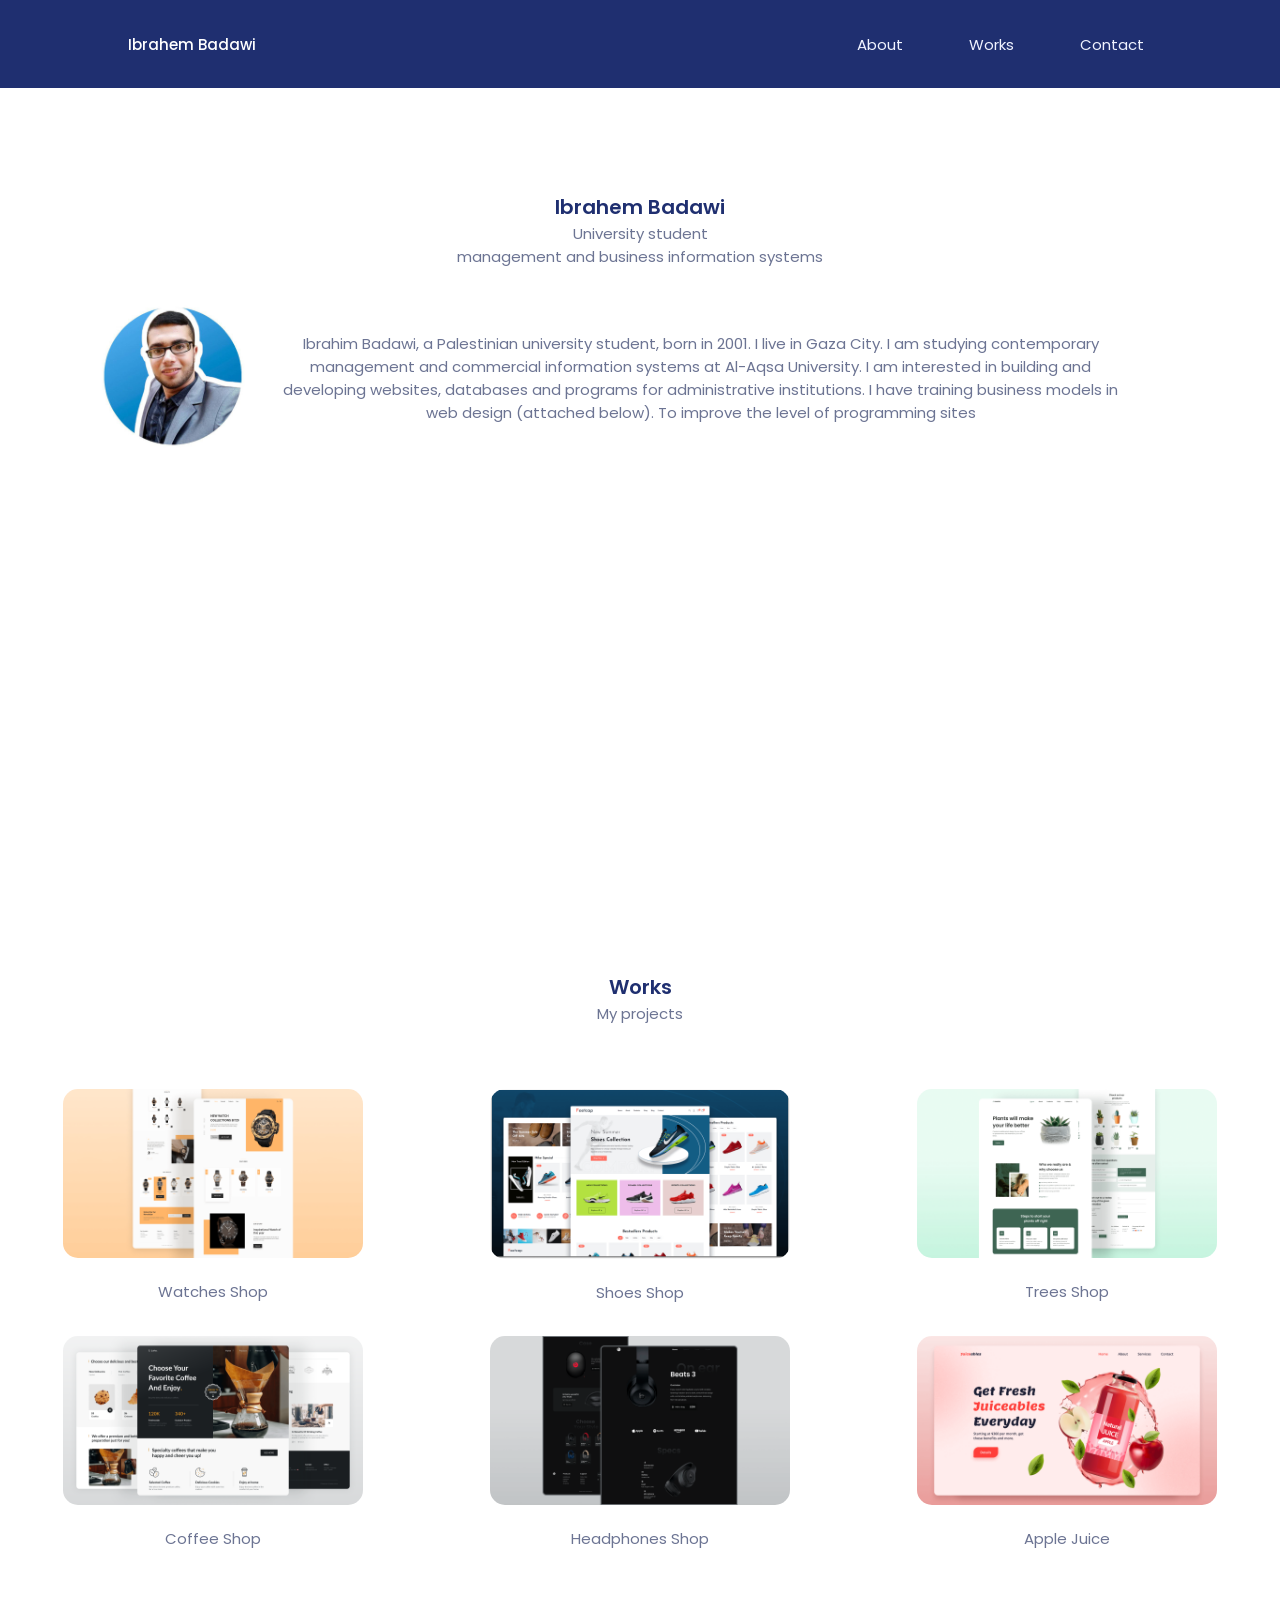
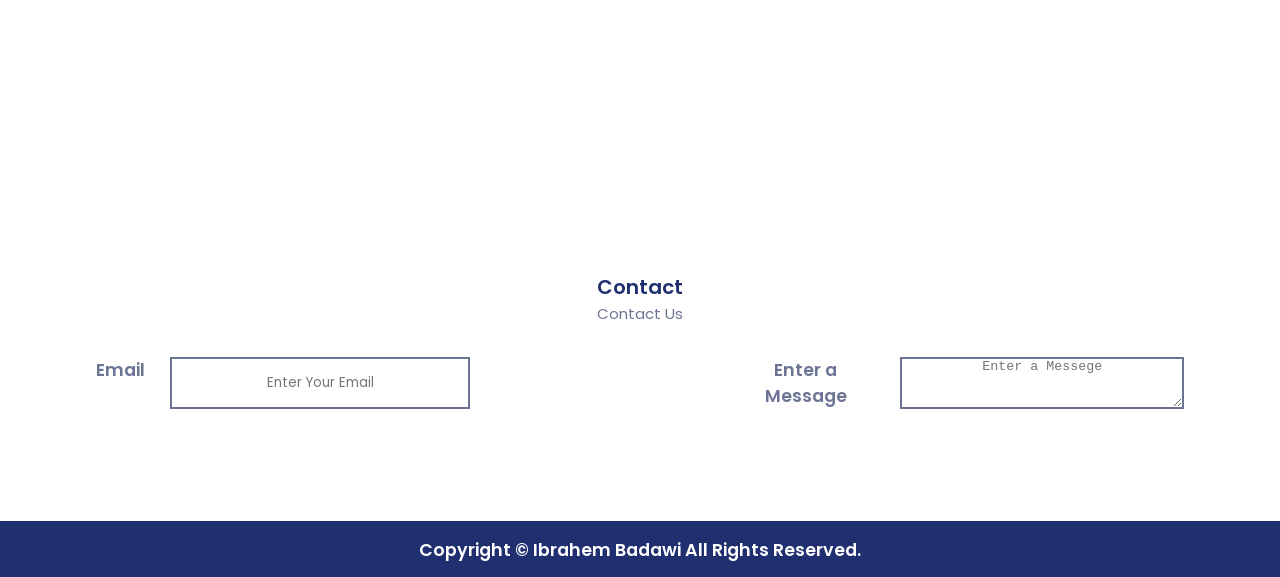
==== index.html @ 9499c229 "HomeWork" ====
<!DOCTYPE html>
<html lang="en">
<head>
    <meta charset="UTF-8">
    <meta http-equiv="X-UA-Compatible" content="IE=edge">
    <meta name="viewport" content="width=device-width, initial-scale=1.0">
    <!--google font-->
    <link rel="preconnect" href="https://fonts.googleapis.com">
    <link rel="preconnect" href="https://fonts.gstatic.com" crossorigin>
    <link href="https://fonts.googleapis.com/css2?family=Poppins:wght@300;400;500;600;700;800;900&display=swap"
        rel="stylesheet">
    <!--CSS-->
    <link rel="stylesheet" href="style.css">
    <title>MyWebSite</title>
</head>
<body>
    <header class="header">
        <nav class="nav container">
            <a href="#" class="nav__logo">
                Ibrahem Badawi
            </a>

            <div class="nav__menu">
                <ul class="nav__list">
                    <li class="nav__item">
                        <a href="#about" class="nav__link">
                            <span>About</span>
                        </a>
                    </li>
            
                    <li class="nav__item">
                        <a href="#works" class="nav__link">
                            <span>Works</span>
                        </a>
                    </li>

                    <li class="nav__item">
                        <a href="#contact" class="nav__link">
                            <span>Contact</span>
                        </a>
                    </li>
                </ul>
            </div>
        </nav>
    </header>
    <section class="about" id="about">
            <div class="detail">
                <h2 class="section__title">Ibrahem Badawi</h2>
                <span>University student <br> management and business information systems</span>
            </div>
            <div class="details">
                <div class="detail__img">
                    <img src="img/photo_2022-12-18_15-21-32.jpg" alt="">
                </div>
                <p>
                    Ibrahim Badawi, a Palestinian university student, born in 2001. I live in Gaza City. I am studying contemporary
                    management and commercial information systems at Al-Aqsa University. I am interested in building and developing
                    websites, databases and programs for administrative institutions. I have training business models in web design
                    (attached below). To improve the level of programming sites
                </p>
            </div>
    </section>

    <section class="works" id="works">
        <div class="detail">
            <h2 class="section__title">Works</h2>
            <span>My projects</span>
        </div>
        <div class="projects">
            <div class="project">
                <figure>
                    <img src="img/home.png" alt="Watches Shop" width="300px" height="250">
                    <br>
                    <figcaption>Watches Shop</figcaption>
                </figure>
            </div>

            <div class="project">
                <figure>
                    <img src="img/desktop.png" alt="Shoes Shop" width="300px" height="250">
                    <br>
                    <figcaption>Shoes Shop</figcaption>
                </figure>
            </div>

            <div class="project">
                <figure>
                    <img src="img/preview (3).png" alt="Trees Shop" width="300px" height="250">
                    <br>
                    <figcaption>Trees Shop</figcaption>
                </figure>
            </div>

            <div class="project">
                <figure>
                    <img src="img/preview (7).png" alt="Coffee Shop" width="300px" height="250">
                    <br>
                    <figcaption>Coffee Shop</figcaption>
                </figure>
            </div>

            <div class="project">
                <figure>
                    <img src="img/preview.png" alt="Headphones Shop" width="300px" height="250">
                    <br>
                    <figcaption>Headphones Shop</figcaption>
                </figure>
            </div>

            <div class="project">
                <figure>
                    <img src="img/preview1.png" alt="Apple Juice" width="300px" height="250">
                    <br>
                    <figcaption>Apple Juice</figcaption>
                </figure>
            </div>
        </div>
    </section>

    <section class="contact" id="contact">
        <div class="detail">
            <h2 class="section__title">Contact</h2>
            <span>Contact Us</span>

            <form action="" method="post">
                <div class="input">
                    <label for="">
                        <h3>Email</h3>
                    </label>
                    <input type="email" placeholder="Enter Your Email">
                </div>

                <div class="message">
                    <label for="message">
                        <h3>Enter a Message</h3>
                    </label>
                    <textarea name="messege" id="messege" placeholder="Enter a Messege"></textarea>
                </div>
            </form>
        </div>
    </section>

    <footer class="footer">
        <h3>Copyright © Ibrahem Badawi All Rights Reserved.</h3>
    </footer>
</body>
</html>
---- style.css ----
:root {
    --header-height: 3.5rem;
    /*colors*/
    --first-color: hsl(228, 66%, 53%);
    --first-color-alt: hsl(228, 66%, 47%);
    --first-color-light: hsl(228, 62%, 59%);
    --first-color-lighten: hsl(228, 100%, 97%);
    --second-color: hsl(25, 83%, 53%);
    --title-color: hsl(228, 57%, 28%);
    --text-color: hsl(228, 15%, 50%);
    --text-color-light: hsl(228, 12%, 75%);
    --border-color: hsl(228, 99%, 98%);
    --body-color: #fff;
    --container-color: #fff;


    /*font*/
    --body-font: 'Poppins', sans-serif;
    --biggest-font-size: 2.25rem;
    --h1-font-size: 1.5rem;
    --h2-font-size: 1.25rem;
    --h3-font-size: 1rem;
    --normal-font-size: .938rem;
    --small-font-size: .813rem;
    --smaller-font-size: .75rem;

    /*font weight*/
    --font-medium: 500;
    --font-semi-bold: 600;

    /*z-index*/
    --z-tooltip: 10;
    --z-fixed: 100;
}

*{
    box-sizing: border-box;
    padding: 0;
    margin: 0;
}
html {
    scroll-behavior: smooth;
}
body {
    font-family: var(--body-font);
    font-size: var(--normal-font-size);
    background-color: var(--body-color);
    color: var(--text-color);
    transition: .3s;
}

h1,
h2,
h3 {
    color: var(--title-color);
    font-weight: var(--font-semi-bold);
}

ul {
    list-style: none;
}

a {
    text-decoration: none;
}

img {
    max-width: 100%;
    height: auto;
}

input,
button {
    font-family: var(--body-font);
    outline: none;
    border: none;
}

/*Reusabe css classes*/
.container {
    max-width: 1024px;
    margin-left: auto;
    margin-right: auto;
}

.grid {
    display: grid;
}

.section {
    padding: 4rem 0 2rem;
}
.section__title {
    font-size: var(--h2-font-size);
}

.section__title span {
    color: var(--second-color);
}

.section__subtitle {
    display: block;
    font-size: var(--small-font-size);
    color: var(--second-color);
}

.main {
    overflow: hidden;
    /*For SCROLL REVEAL ANIMAITION*/
}

/*Header & Nav*/
.header {
    position: fixed;
    top: 0;
    left: 0;
    width: 100%;
    background-color: var(--title-color);
    z-index: var(--z-fixed);
    padding: 1rem 2rem;
    transition: .4s;
}
.nav{
    height: var(--header-height);
    display: flex;
    justify-content: space-between;
    align-items: center;
}
.nav__list{
    display: flex;
    justify-content: space-between;
    align-items: center;
}
.nav__link{
    color: var(--first-color-lighten);
    display: flex;
    margin-left: 50px;
    padding: .5rem;
    border-radius: 50%;
    transition: .4s;
}
.nav__link:hover{
    color: var(--text-color-light);
}
.nav__logo{
    color: #fff;
    display: inline-flex;
    align-items: center;
    column-gap: .25rem;
    font-weight: var(--font-medium);
    transition: .3s;
}

/*about*/
.about{
    margin-top: var(--header-height);
    height: calc(100vh - var(--header-height));
    text-align: center;
    align-items: center;
    padding: 4rem 0 0rem;
    margin-top: 10%;
}
.about h2{
    text-align: center;
}
.details{
    display: flex;
    padding: 0 6rem;
}
.detail__img{
    width: 50%;
}
.about img{
    margin-top: 2rem;
    width: 150px;
    height: 150px;
    border-radius: 30%;
}
.about p{
    margin-top: 4rem;
    padding: 0 4rem 0 2rem;
}

/*works*/
.works{
    height: 100vh;
    text-align: center;
    align-items: center;
    
}
.projects{
    display: grid;
    grid-template-columns: repeat(3, 1fr);
    padding: 2rem 0 ;
}
.project{
    border-radius: 15px;
    margin-top: 2rem;
    transition: .3s;
    overflow: hidden;
}
.project img{
    border-radius: 15px;
    transition: .3s;

}
.project:hover img{
    cursor: pointer;
    transform: scale(1.1);
}
figcaption{
    margin-top: 1rem;
}

/*contact*/

.detail{
    text-align: center;
    align-items: center;
}
form{
    display: grid;
    grid-template-columns: repeat(2, 1fr);
    padding: 2rem 0 ;
}
.input, .message{
    display: flex;
    padding: 0 6rem;
}
label{
    color: var(--text-color);
}
label h3{
    color: var(--text-color);
    margin-right: 25px;
}
input{
    width: 300px;
    border: 2px solid var(--text-color);
    text-align: center;
}
textarea{
    width: 300px;
    border: 2px solid var(--text-color);
    text-align: center;
    outline: none;
}



/*footer*/
footer{
    height: var(--header-height);
    background-color: var(--title-color);
    z-index: var(--z-fixed);
    padding: 1rem 2rem;
    text-align: center;
    align-items: center;
    transition: .4s;
    margin-top: 5rem;
}
footer h3{
    color: #fff;
}
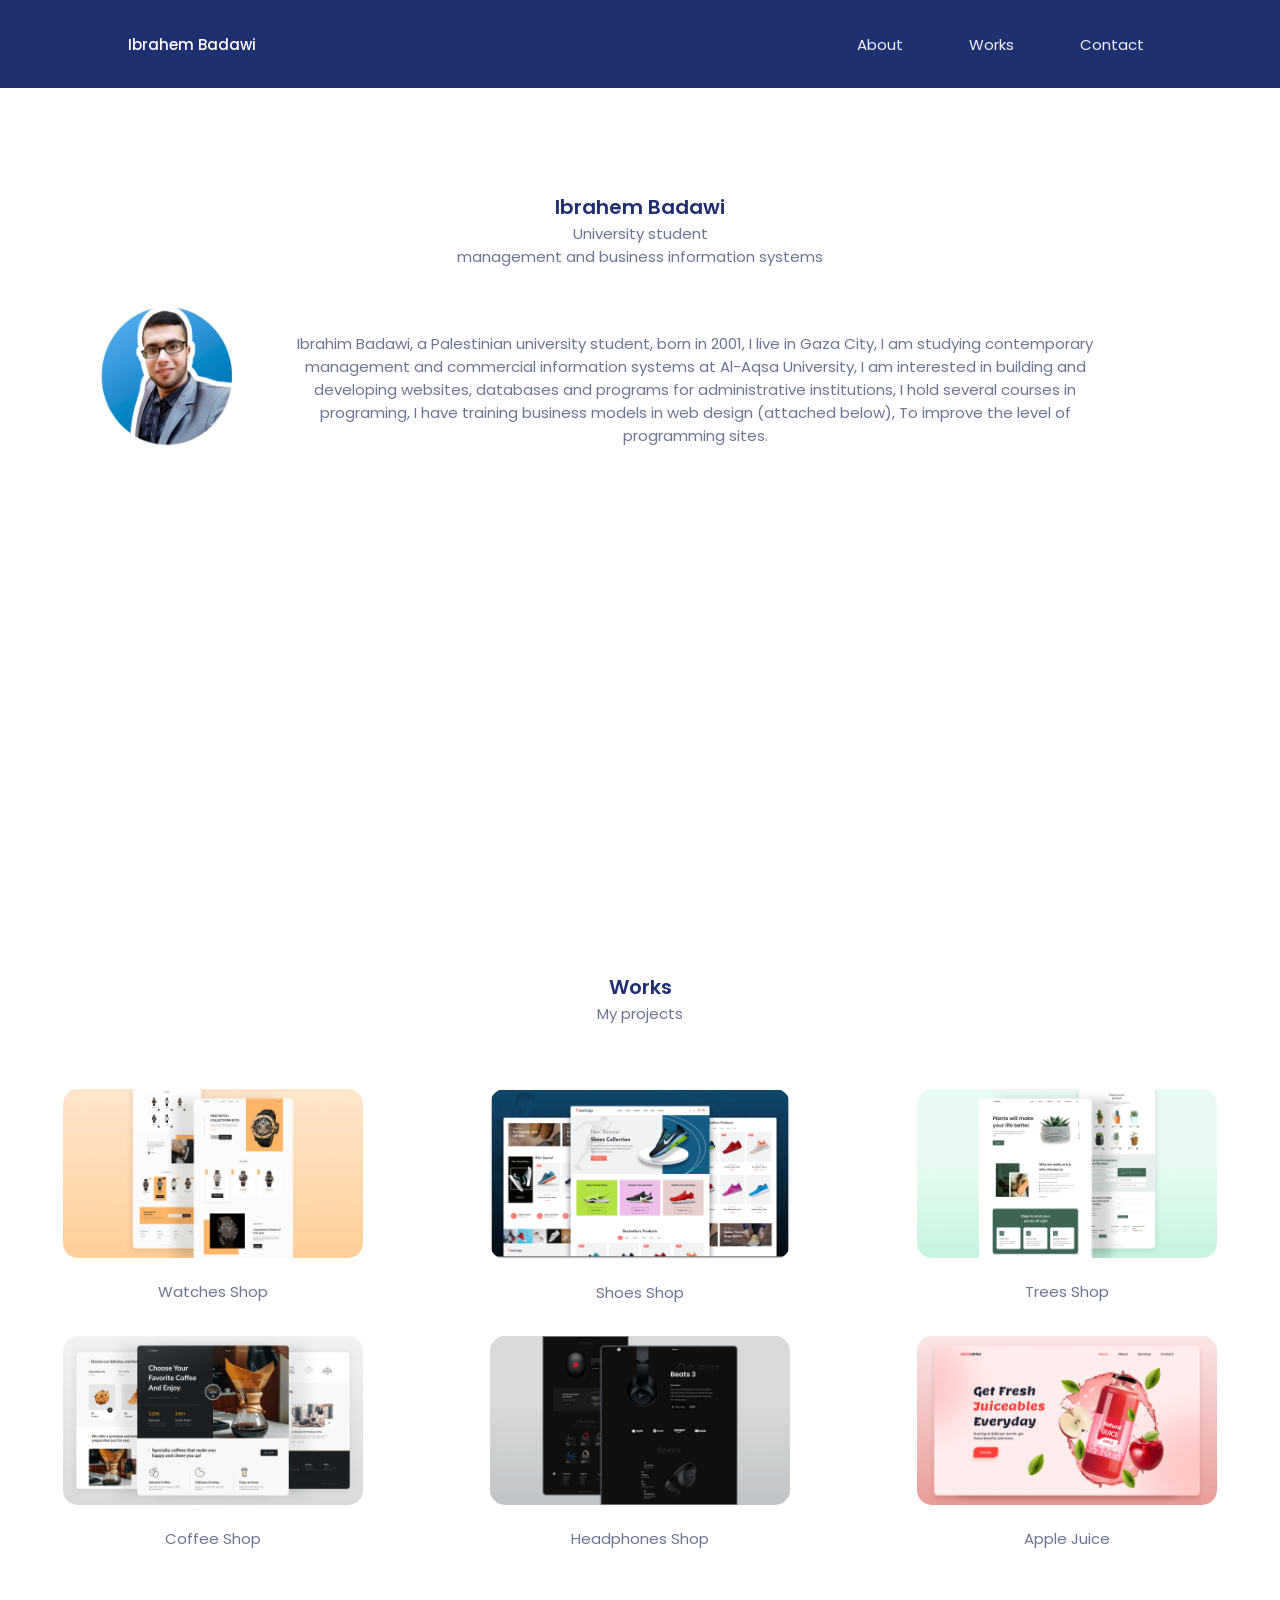
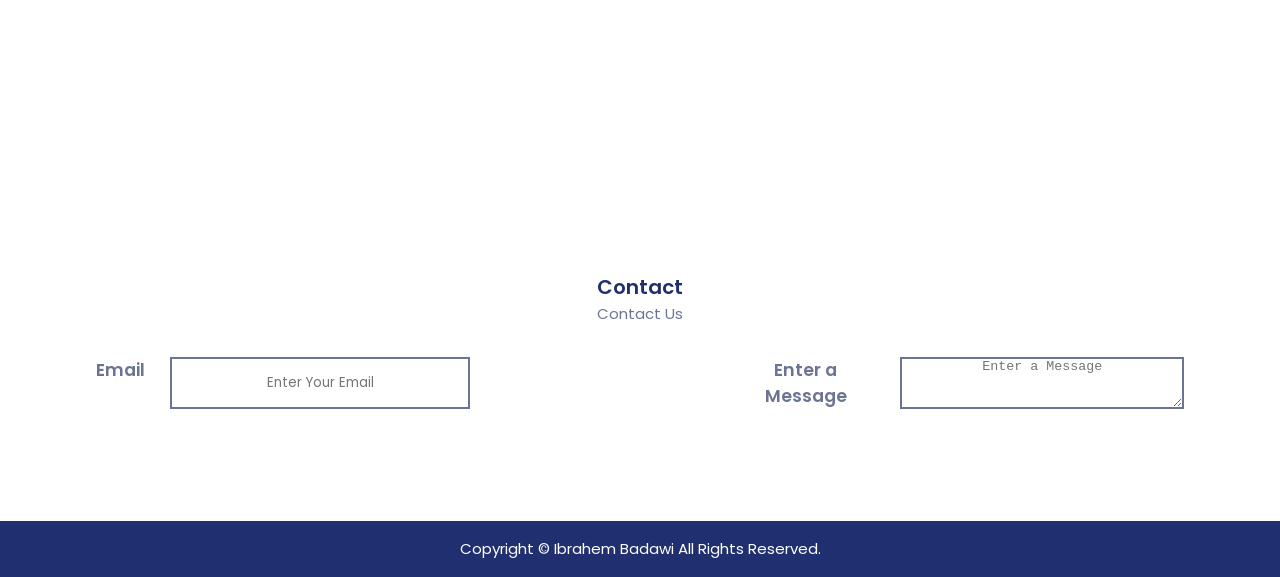
==== commit efb0358b: "Ibrahem Badawi" ====
--- a/index.html
+++ b/index.html
@@ -53,10 +53,10 @@
                     <img src="img/photo_2022-12-18_15-21-32.jpg" alt="">
                 </div>
                 <p>
-                    Ibrahim Badawi, a Palestinian university student, born in 2001. I live in Gaza City. I am studying contemporary
-                    management and commercial information systems at Al-Aqsa University. I am interested in building and developing
-                    websites, databases and programs for administrative institutions. I have training business models in web design
-                    (attached below). To improve the level of programming sites
+                    Ibrahim Badawi, a Palestinian university student, born in 2001, I live in Gaza City, I am studying contemporary
+                    management and commercial information systems at Al-Aqsa University, I am interested in building and developing
+                    websites, databases and programs for administrative institutions, I hold several courses in programing, I have training business models in web design
+                    (attached below), To improve the level of programming sites.
                 </p>
             </div>
     </section>
@@ -124,24 +124,24 @@
 
             <form action="" method="post">
                 <div class="input">
-                    <label for="">
+                    <label for="input">
                         <h3>Email</h3>
                     </label>
-                    <input type="email" placeholder="Enter Your Email">
+                    <input type="email" name="input" placeholder="Enter Your Email">
                 </div>
 
                 <div class="message">
                     <label for="message">
                         <h3>Enter a Message</h3>
                     </label>
-                    <textarea name="messege" id="messege" placeholder="Enter a Messege"></textarea>
+                    <textarea name="message" id="message" placeholder="Enter a Message"></textarea>
                 </div>
             </form>
         </div>
     </section>
 
     <footer class="footer">
-        <h3>Copyright © Ibrahem Badawi All Rights Reserved.</h3>
+        <p>Copyright &copy; Ibrahem Badawi All Rights Reserved.</p>
     </footer>
 </body>
 </html>
--- a/style.css
+++ b/style.css
@@ -259,6 +259,6 @@
     transition: .4s;
     margin-top: 5rem;
 }
-footer h3{
+footer p{
     color: #fff;
 }
